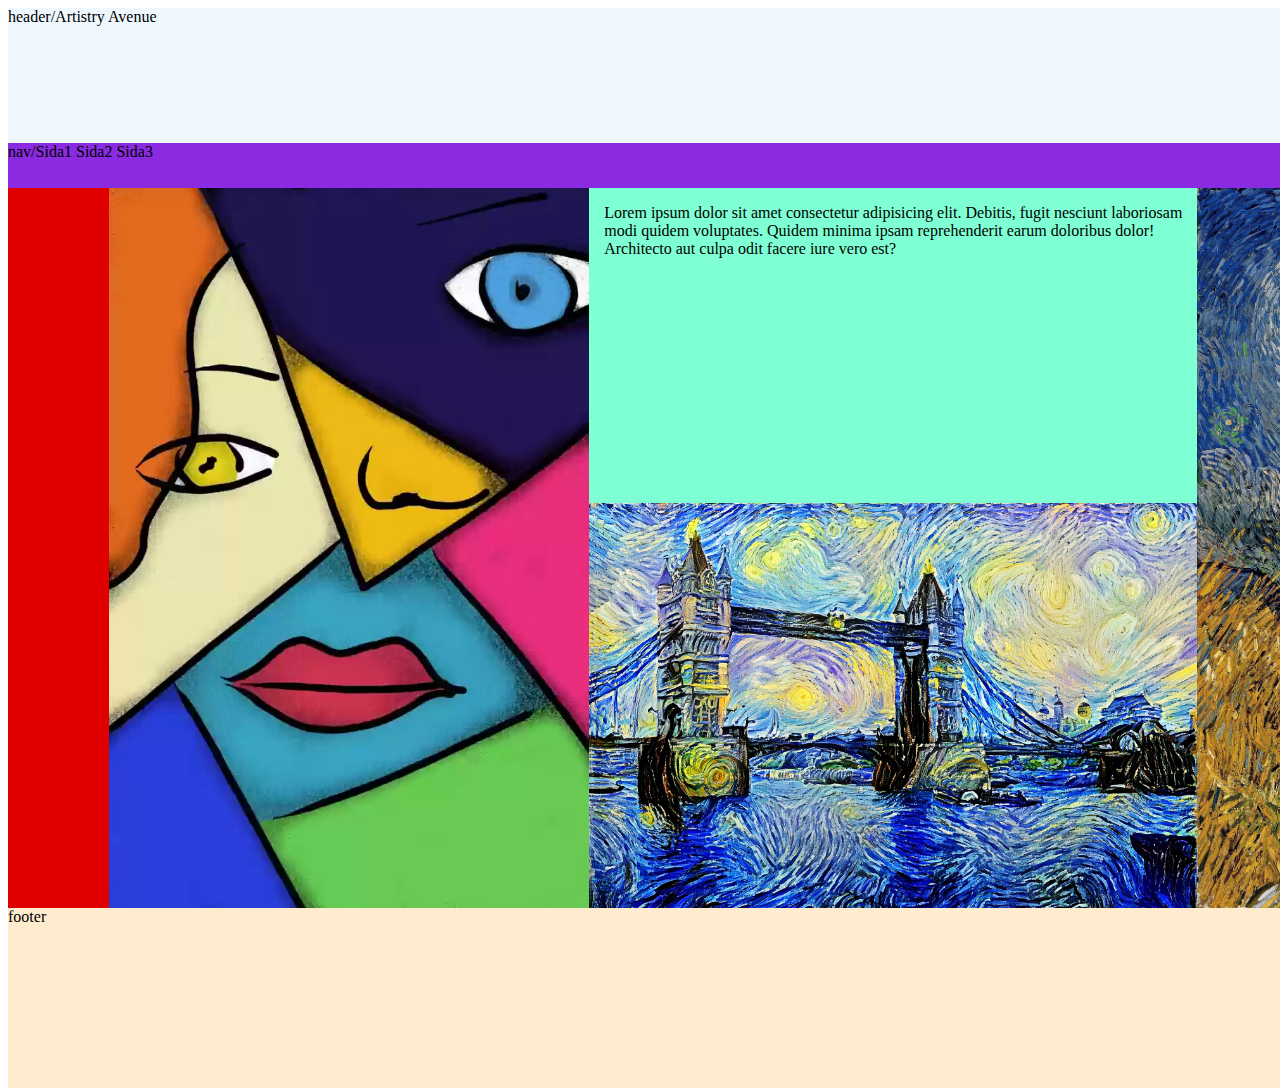
==== index.html @ d10ef5f7 "2023-12-05" ====
<!DOCTYPE html>
<html lang="en">
<head>
  <meta charset="UTF-8">
  <meta name="viewport" content="width=device-width, initial-scale=1.0">
  <title>Document</title>
  <link rel="stylesheet" href="css/style.css">
</head>
<body>
<div id="wrapper">
<header>header/Artistry Avenue</header>
<nav>nav/Sida1 Sida2 Sida3</nav>
<main>
  <p>Lorem ipsum dolor sit amet consectetur adipisicing elit. Debitis, fugit nesciunt laboriosam modi quidem voluptates. Quidem minima ipsam reprehenderit earum doloribus dolor! Architecto aut culpa odit facere iure vero est?</p>
</main>
<div id="img1">
  <img src="img/img1.webp" alt="tavla">
</div>
<div id="img2">
  <img src="img/img2.jpg" alt="tavla">
</div>
<div id="img3">
  <img src="img/img3.jpg" alt="">
</div>
<footer>footer</footer>
</div>
</body>
</html>
---- css/style.css ----
#wrapper {
    display: grid;
    height: 100vh;
    grid-template-rows: 15% 5% 35% 45% 20%;
    grid-template-columns: 1fr 1fr 1fr;
    grid-template-areas: 
    'hd hd hd'
    'nv nv nv'
    'img1 mn img3'
    'img1 img2 img3'
    'ft ft ft'
    ;
}
header {
    grid-area: hd;
    background-color: aliceblue;
}
nav {
    grid-area: nv;
    background-color: blueviolet;
}
main {
    grid-area: mn;
    background-color: aquamarine;
}
main p {
    margin-left: 15px;
}
#img1 {
    grid-area: img1;
    background-color: rgb(225, 0, 0);
}
#img1 img {
    height: 100%;
    margin-left: 101px;
}
#img2 {
    grid-area: img2;
    background-color: rgb(212, 99, 99);
}
#img2 img {
    height: 100%;
}
#img3 {
    grid-area: img3;
    background-color: rgb(255, 174, 174);
}
#img3 img {
    height: 100%;
}
footer {
    grid-area: ft;
    background-color: blanchedalmond;
}
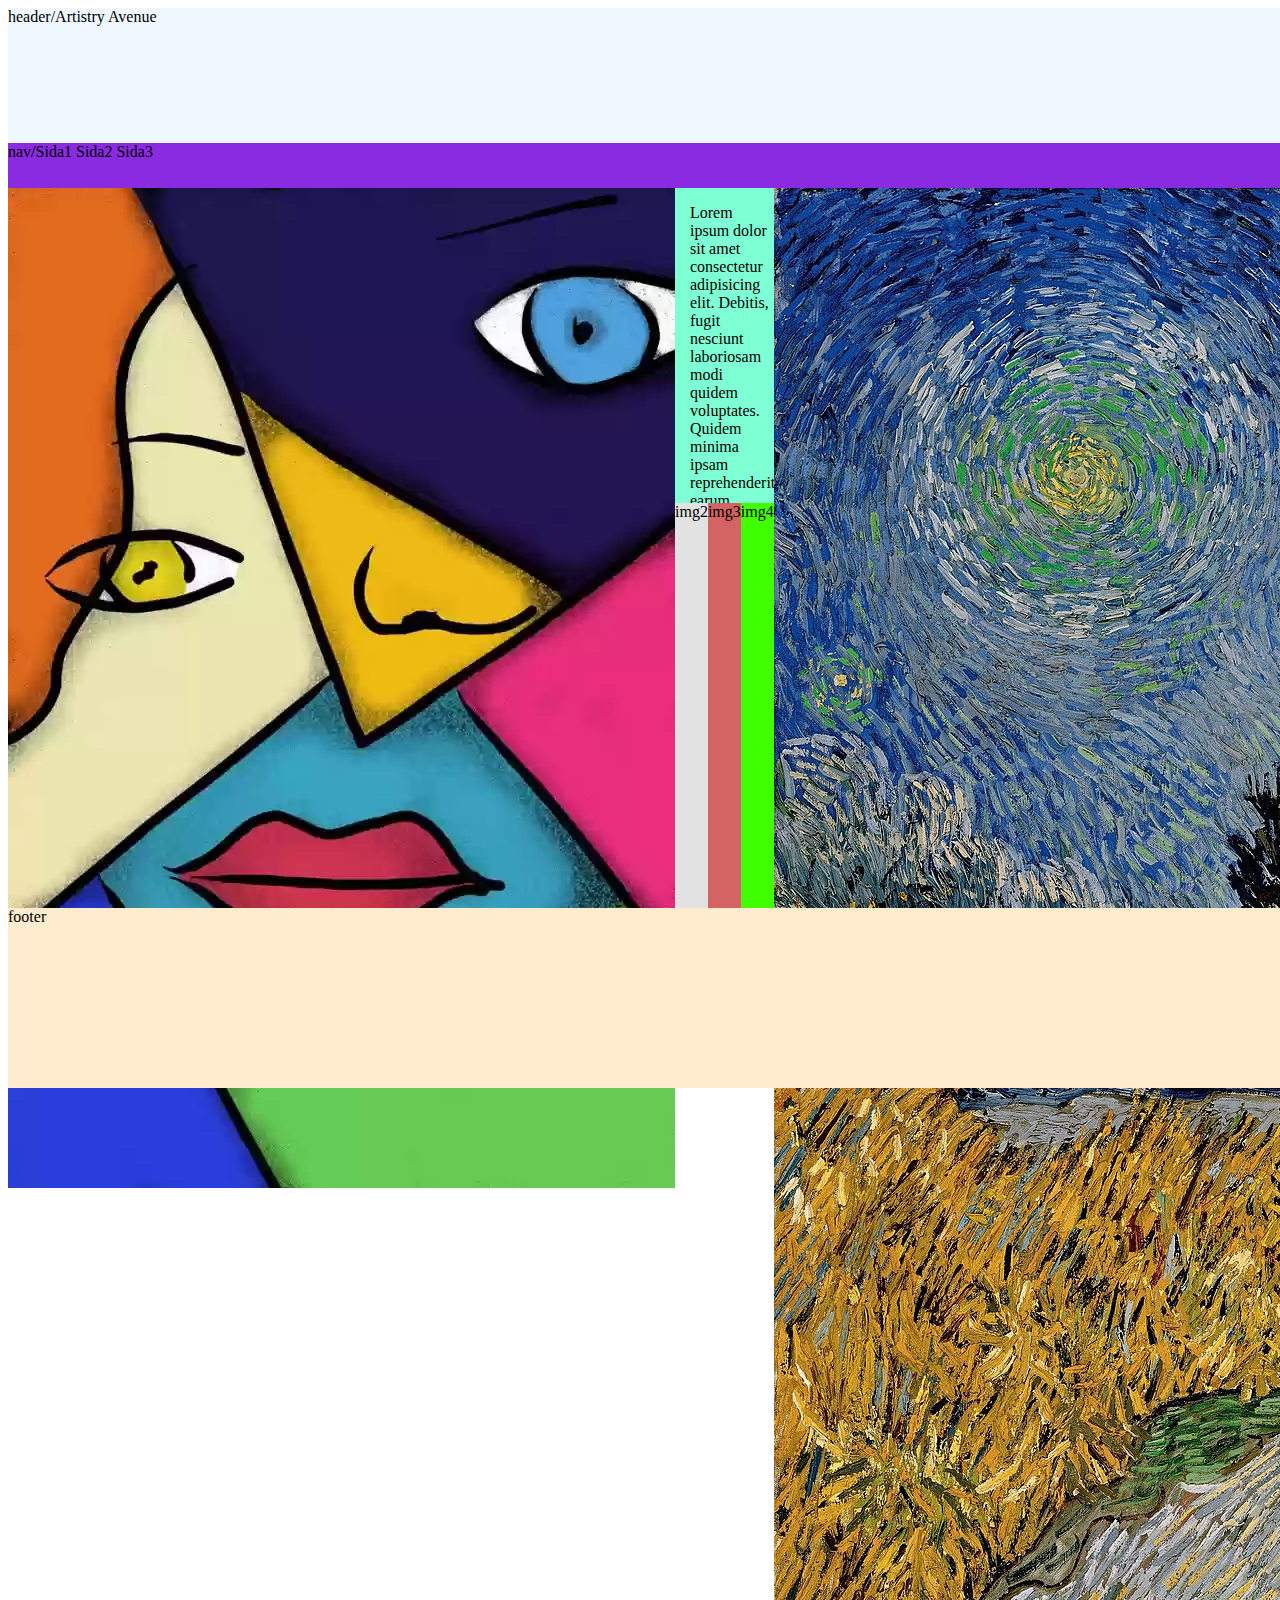
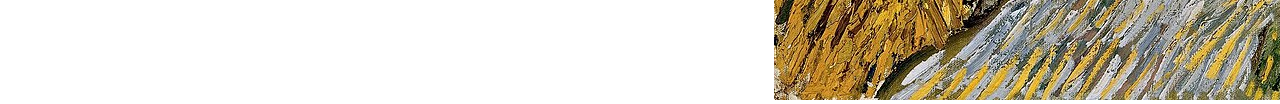
==== commit 91d6eb93: "Ändrade min layout på sidan" ====
--- a/index.html
+++ b/index.html
@@ -14,13 +14,19 @@
   <p>Lorem ipsum dolor sit amet consectetur adipisicing elit. Debitis, fugit nesciunt laboriosam modi quidem voluptates. Quidem minima ipsam reprehenderit earum doloribus dolor! Architecto aut culpa odit facere iure vero est?</p>
 </main>
 <div id="img1">
-  <img src="img/img1.webp" alt="tavla">
+  <img src="/img/img1.webp" alt="tavla">
 </div>
 <div id="img2">
-  <img src="img/img2.jpg" alt="tavla">
+  img2
 </div>
 <div id="img3">
-  <img src="img/img3.jpg" alt="">
+  img3
+</div>
+<div id="img4">
+  img4
+</div>
+<div id="img5">
+  <img src="/img/img5.jpg" alt="">
 </div>
 <footer>footer</footer>
 </div>
--- a/css/style.css
+++ b/css/style.css
@@ -2,13 +2,13 @@
     display: grid;
     height: 100vh;
     grid-template-rows: 15% 5% 35% 45% 20%;
-    grid-template-columns: 1fr 1fr 1fr;
+    grid-template-columns: 1fr 1fr 1fr 1fr 1fr;
     grid-template-areas: 
-    'hd hd hd'
-    'nv nv nv'
-    'img1 mn img3'
-    'img1 img2 img3'
-    'ft ft ft'
+    'hd hd hd hd hd'
+    'nv nv nv nv nv'
+    'img1 mn mn mn img5'
+    'img1 img2 img3 img4 img5'
+    'ft ft ft ft ft'
     ;
 }
 header {
@@ -30,24 +30,27 @@
     grid-area: img1;
     background-color: rgb(225, 0, 0);
 }
-#img1 img {
-    height: 100%;
-    margin-left: 101px;
-}
+
 #img2 {
     grid-area: img2;
+    background-color: rgb(226, 226, 226);
+}
+
+#img3 {
+    grid-area: img3;
     background-color: rgb(212, 99, 99);
 }
-#img2 img {
-    height: 100%;
+
+#img4 {
+    grid-area: img4;
+    background-color: rgb(64, 255, 0);
 }
-#img3 {
-    grid-area: img3;
-    background-color: rgb(255, 174, 174);
+
+#img5 {
+    grid-area: img5;
+    background-color: rgb(255, 238, 0);
 }
-#img3 img {
-    height: 100%;
-}
+
 footer {
     grid-area: ft;
     background-color: blanchedalmond;
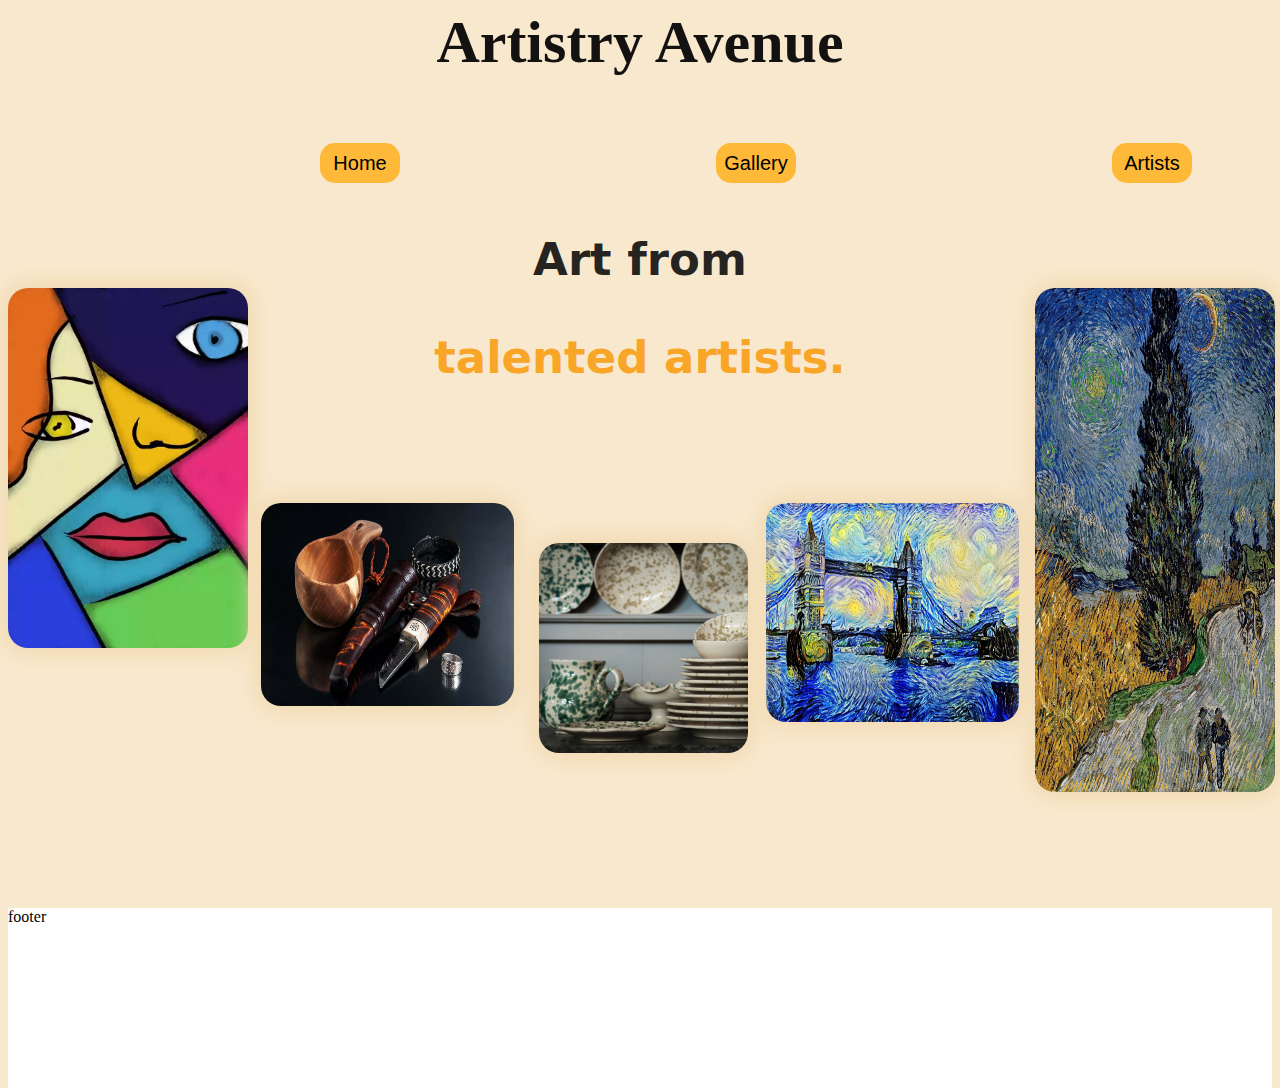
==== commit eb9f135b: "Klar med landing page" ====
--- a/index.html
+++ b/index.html
@@ -3,27 +3,34 @@
 <head>
   <meta charset="UTF-8">
   <meta name="viewport" content="width=device-width, initial-scale=1.0">
-  <title>Document</title>
+  <title>Landing Page</title>
   <link rel="stylesheet" href="css/style.css">
 </head>
 <body>
 <div id="wrapper">
-<header>header/Artistry Avenue</header>
-<nav>nav/Sida1 Sida2 Sida3</nav>
+<header>
+ <h1>Artistry Avenue</h1> 
+</header>
+<nav>
+  <button><a href="" id="link1">Home</a></button>
+  <button>  <a href="" id="link2">Gallery</a></button>
+  <button>  <a href="" id="link3">Artists</a></button>
+</nav>
 <main>
-  <p>Lorem ipsum dolor sit amet consectetur adipisicing elit. Debitis, fugit nesciunt laboriosam modi quidem voluptates. Quidem minima ipsam reprehenderit earum doloribus dolor! Architecto aut culpa odit facere iure vero est?</p>
+<p id="p1">Art from</p>
+<p id="p2">talented artists.</p>
 </main>
 <div id="img1">
   <img src="/img/img1.webp" alt="tavla">
 </div>
 <div id="img2">
-  img2
+  <img src="/img/nordiskt-hantverk-och-konst-1200x630.jpg" alt="">
 </div>
 <div id="img3">
-  img3
+  <img src="/img/img2.jpg" alt="">
 </div>
 <div id="img4">
-  img4
+  <img src="/img/Spruzzi-m1.jpg" alt="">
 </div>
 <div id="img5">
   <img src="/img/img5.jpg" alt="">
--- a/css/style.css
+++ b/css/style.css
@@ -1,3 +1,6 @@
+body {
+    background-color: rgb(248, 233, 206);
+}
 #wrapper {
     display: grid;
     height: 100vh;
@@ -7,51 +10,109 @@
     'hd hd hd hd hd'
     'nv nv nv nv nv'
     'img1 mn mn mn img5'
-    'img1 img2 img3 img4 img5'
+    'img1 img2 img4 img3 img5'
     'ft ft ft ft ft'
     ;
 }
 header {
     grid-area: hd;
-    background-color: aliceblue;
+}
+header h1 {
+color: rgba(0, 0, 0, 0.925);
+font-family:Georgia, 'Times New Roman', Times, serif;
+font-size: 60px;
+text-align: center;
+margin-top: auto;
 }
 nav {
     grid-area: nv;
-    background-color: blueviolet;
 }
+nav a {
+color: black;
+text-decoration: none;
+font-size: 20px;
+}
+button {
+    background-color: rgb(255, 185, 56);
+    height: 40px;
+    width: 80px;
+    border-radius: 15px;
+    border: none;
+    margin-left: 19.5rem;
+}
+button:hover {
+    border-style: solid;
+    border-color: rgb(195, 128, 3);
+}
+button:active {
+    background-color: rgb(255, 166, 0);
+
+}
+
 main {
     grid-area: mn;
-    background-color: aquamarine;
 }
 main p {
-    margin-left: 15px;
+    text-align: center;
+    font-size: 45px;
+    font-family: system-ui, -apple-system, BlinkMacSystemFont, 'Segoe UI', Roboto, Oxygen, Ubuntu, Cantarell, 'Open Sans', 'Helvetica Neue', sans-serif;
+    font-weight: 600;
+    margin-left: 60px;
+    margin-right: 60px;
+    margin-top:;
+}
+#p1 {
+    color: rgba(0, 0, 0, 0.851);
+    margin-top: px;
+
+}
+#p2 {
+    color: rgb(248, 165, 40);
+    margin-bottom: 10px;
 }
 #img1 {
     grid-area: img1;
-    background-color: rgb(225, 0, 0);
 }
-
+#img1 img {
+    width: 95%;
+    margin-top: 100px;
+}
 #img2 {
     grid-area: img2;
-    background-color: rgb(226, 226, 226);
 }
-
+#img2 img {
+    width: 100%;
+    height: 50%;
+}
 #img3 {
     grid-area: img3;
-    background-color: rgb(212, 99, 99);
 }
-
+#img3 img {
+    width: 100%;
+    height: 54%;
+}
 #img4 {
     grid-area: img4;
-    background-color: rgb(64, 255, 0);
 }
-
+#img4 img {
+    width: 83%;
+    margin-top: 40px;
+    margin-left: 25px;
+}
 #img5 {
     grid-area: img5;
-    background-color: rgb(255, 238, 0);
 }
-
+#img5 img {
+    width: 95%;
+    height: 70%;
+    margin-top: 100px;
+    margin-left: 16px;
+}
+img {
+    border-radius: 20px;
+    box-shadow: 0 0 20px 8px rgb(242, 219, 181);
+}
 footer {
     grid-area: ft;
-    background-color: blanchedalmond;
+    background-color: rgb(255, 255, 255);
 }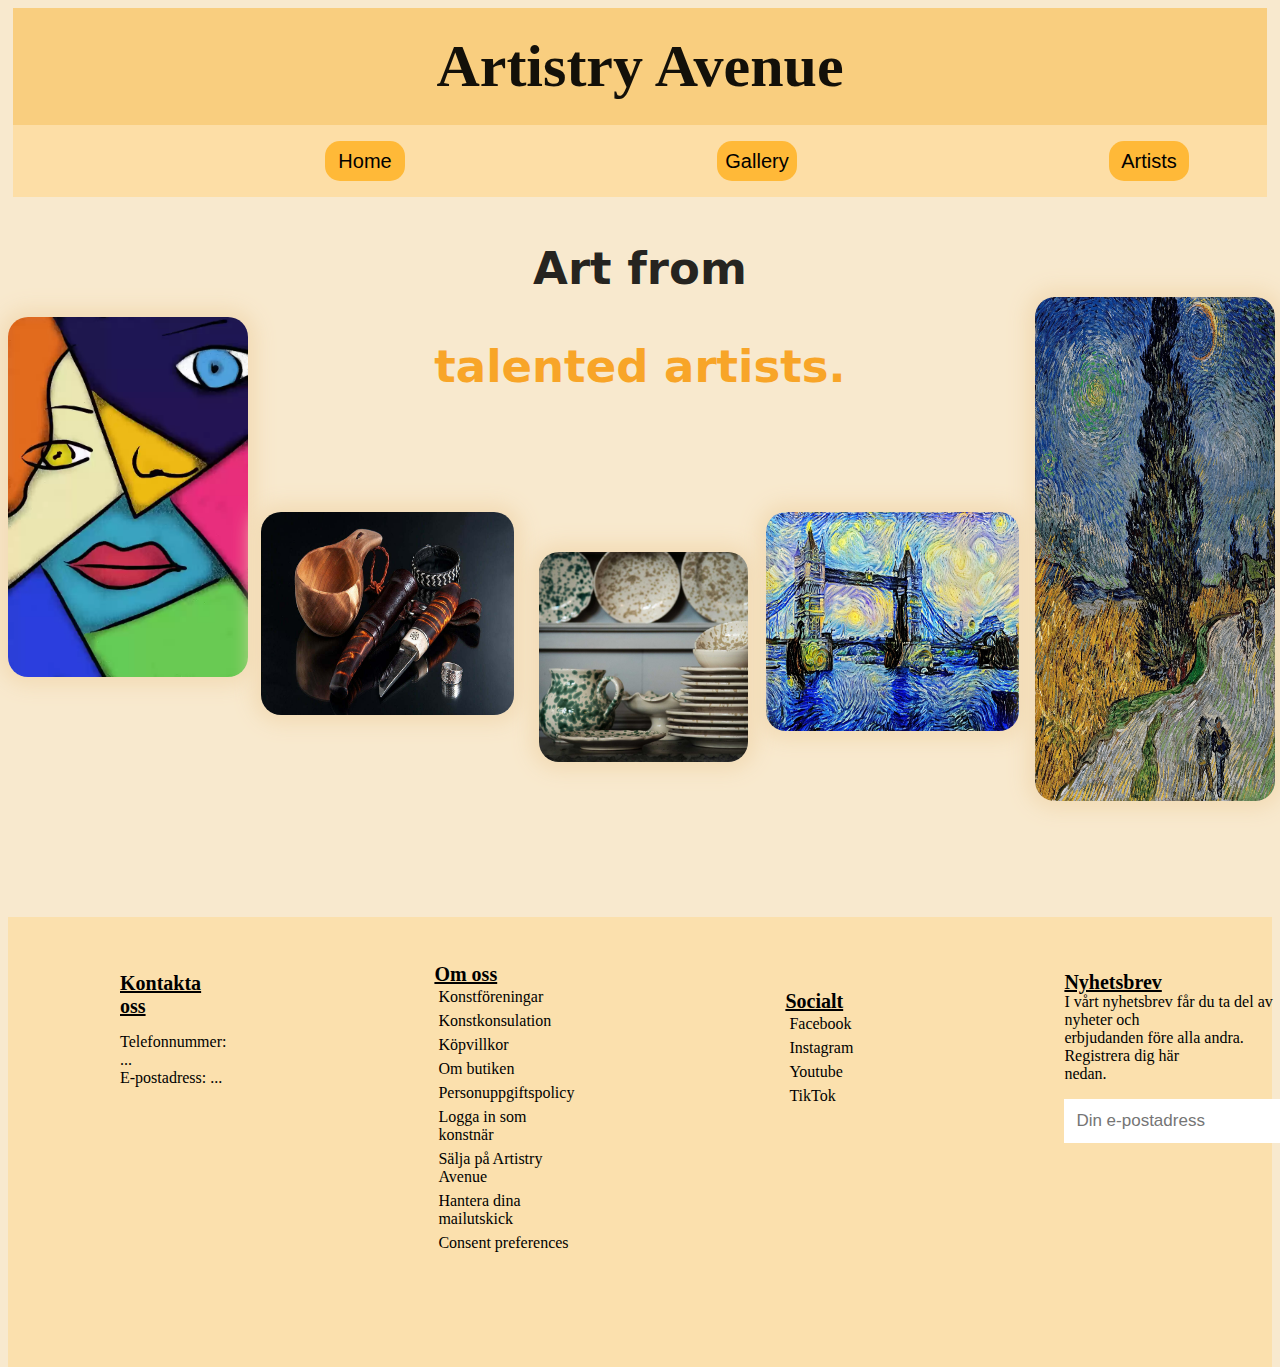
==== commit ec1e11bd: "Fixat en andra sida" ====
--- a/index.html
+++ b/index.html
@@ -1,41 +1,78 @@
 <!DOCTYPE html>
 <html lang="en">
+
 <head>
   <meta charset="UTF-8">
   <meta name="viewport" content="width=device-width, initial-scale=1.0">
   <title>Landing Page</title>
   <link rel="stylesheet" href="css/style.css">
 </head>
+
 <body>
-<div id="wrapper">
-<header>
- <h1>Artistry Avenue</h1> 
-</header>
-<nav>
-  <button><a href="" id="link1">Home</a></button>
-  <button>  <a href="" id="link2">Gallery</a></button>
-  <button>  <a href="" id="link3">Artists</a></button>
-</nav>
-<main>
-<p id="p1">Art from</p>
-<p id="p2">talented artists.</p>
-</main>
-<div id="img1">
-  <img src="/img/img1.webp" alt="tavla">
-</div>
-<div id="img2">
-  <img src="/img/nordiskt-hantverk-och-konst-1200x630.jpg" alt="">
-</div>
-<div id="img3">
-  <img src="/img/img2.jpg" alt="">
-</div>
-<div id="img4">
-  <img src="/img/Spruzzi-m1.jpg" alt="">
-</div>
-<div id="img5">
-  <img src="/img/img5.jpg" alt="">
-</div>
-<footer>footer</footer>
-</div>
+  <div id="wrapper">
+    <header>
+      <h1>Artistry Avenue</h1>
+    </header>
+    <nav>
+      <button><a href="" id="link1">Home</a></button>
+      <button> <a href="/gallery.html" id="link2">Gallery</a></button>
+      <button> <a href="" id="link3">Artists</a></button>
+    </nav>
+    <main>
+      <p id="p1">Art from</p>
+      <p id="p2">talented artists.</p>
+    </main>
+    <div id="img1">
+      <img src="/img/img1.webp" alt="tavla">
+    </div>
+    <div id="img2">
+      <img src="/img/nordiskt-hantverk-och-konst-1200x630.jpg" alt="">
+    </div>
+    <div id="img3">
+      <img src="/img/img2.jpg" alt="">
+    </div>
+    <div id="img4">
+      <img src="/img/Spruzzi-m1.jpg" alt="">
+    </div>
+    <div id="img5">
+      <img src="/img/img5.jpg" alt="">
+    </div>
+    <footer>
+        <div id="Kontakta_oss">
+                <h6>Kontakta oss</h6>
+                <p>Telefonnummer: ... <br>
+                        E-postadress: ...</p>
+        </div>
+        <div id="Om_oss">
+                <h6>Om oss</h6>
+                <a href="">Konstföreningar</a>
+                <a href="">Konstkonsulation</a>
+                <a href="">Köpvillkor</a>
+                <a href="">Om butiken</a>
+                <a href="">Personuppgiftspolicy</a>
+                <a href="">Logga in som konstnär</a>
+                <a href="">Sälja på Artistry Avenue</a>
+                <a href="">Hantera dina mailutskick</a>
+                <a href="">Consent preferences</a>
+        </div>
+
+        <div id="Socialt">
+                <h6>Socialt</h6>
+                <a href="https://www.facebook.com/?locale=sv_SE">Facebook</a>
+                <a href="https://www.instagram.com/">Instagram</a>
+                <a href="https://www.youtube.com/">Youtube</a>
+                <a href="https://www.tiktok.com/sv-SE/">TikTok</a>
+        </div>
+
+        <div id="Nyhetsbrev">
+                <h6>Nyhetsbrev</h6>
+                <p>I vårt nyhetsbrev får du ta del av nyheter och <br>
+                        erbjudanden före alla andra. Registrera dig här <br>
+                        nedan.</p>
+                        <input type="text" placeholder="Din e-postadress">
+        </div>
+    </footer>
+  </div>
 </body>
+
 </html>--- a/css/style.css
+++ b/css/style.css
@@ -1,37 +1,52 @@
 body {
     background-color: rgb(248, 233, 206);
 }
+
 #wrapper {
     display: grid;
     height: 100vh;
-    grid-template-rows: 15% 5% 35% 45% 20%;
+    grid-template-rows: 13% 8% 35% 45% 50%;
     grid-template-columns: 1fr 1fr 1fr 1fr 1fr;
-    grid-template-areas: 
-    'hd hd hd hd hd'
-    'nv nv nv nv nv'
-    'img1 mn mn mn img5'
-    'img1 img2 img4 img3 img5'
-    'ft ft ft ft ft'
+    grid-template-areas:
+        'hd hd hd hd hd'
+        'nv nv nv nv nv'
+        'img1 mn mn mn img5'
+        'img1 img2 img4 img3 img5'
+        'ft ft ft ft ft'
     ;
 }
+
 header {
     grid-area: hd;
-}
+    background-color: rgb(249, 206, 127);
+    display: flex;
+    align-items: center;
+    justify-content: center;
+    margin-left: 5px;
+    margin-right: 5px;
+}
+
 header h1 {
-color: rgba(0, 0, 0, 0.925);
-font-family:Georgia, 'Times New Roman', Times, serif;
-font-size: 60px;
-text-align: center;
-margin-top: auto;
-}
+    color: rgba(0, 0, 0, 0.925);
+    font-family: Georgia, 'Times New Roman', Times, serif;
+    font-size: 60px;
+}
+
 nav {
     grid-area: nv;
-}
+    background-color: rgb(253, 222, 166);
+    display: flex;
+    align-items: center;
+    margin-left: 5px;
+    margin-right: 5px;
+}
+
 nav a {
-color: black;
-text-decoration: none;
-font-size: 20px;
-}
+    color: black;
+    text-decoration: none;
+    font-size: 20px;
+}
+
 button {
     background-color: rgb(255, 185, 56);
     height: 40px;
@@ -40,10 +55,12 @@
     border: none;
     margin-left: 19.5rem;
 }
+
 button:hover {
     border-style: solid;
     border-color: rgb(195, 128, 3);
 }
+
 button:active {
     background-color: rgb(255, 166, 0);
 
@@ -52,6 +69,7 @@
 main {
     grid-area: mn;
 }
+
 main p {
     text-align: center;
     font-size: 45px;
@@ -59,60 +77,206 @@
     font-weight: 600;
     margin-left: 60px;
     margin-right: 60px;
-    margin-top:;
-}
+    margin-top: ;
+}
+
 #p1 {
     color: rgba(0, 0, 0, 0.851);
     margin-top: px;
 
 }
+
 #p2 {
     color: rgb(248, 165, 40);
     margin-bottom: 10px;
 }
+
 #img1 {
     grid-area: img1;
 }
+
 #img1 img {
     width: 95%;
     margin-top: 100px;
 }
+
 #img2 {
     grid-area: img2;
 }
+
 #img2 img {
     width: 100%;
     height: 50%;
 }
+
 #img3 {
     grid-area: img3;
 }
+
 #img3 img {
     width: 100%;
     height: 54%;
 }
+
 #img4 {
     grid-area: img4;
 }
+
 #img4 img {
     width: 83%;
     margin-top: 40px;
     margin-left: 25px;
 }
+
 #img5 {
     grid-area: img5;
 }
+
 #img5 img {
     width: 95%;
     height: 70%;
     margin-top: 100px;
     margin-left: 16px;
 }
+
 img {
     border-radius: 20px;
     box-shadow: 0 0 20px 8px rgb(242, 219, 181);
 }
+
 footer {
     grid-area: ft;
-    background-color: rgb(255, 255, 255);
+    background-color: rgb(251, 224, 173);
+    display: flex;
+    align-items: center;
+}
+
+#Kontakta_oss {
+    margin-left: 7rem;
+    margin-bottom: 16rem;
+    display: flex;
+    flex-direction: column;
+}
+
+#Om_oss {
+    margin-left: 13rem;
+    margin-bottom: 7rem;
+    display: flex;
+    flex-direction: column;
+}
+
+footer a {
+    margin-left: 1px;
+    color: black;
+    text-decoration: none;
+    padding: 3px;
+}
+
+footer a:hover {
+    text-decoration: underline;
+}
+
+footer a:active {
+    font-size: 15px;
+}
+
+#Socialt {
+    margin-left: 13rem;
+    margin-bottom: 14.5rem;
+    display: flex;
+    flex-direction: column;
+}
+
+
+footer h6 {
+    font-size: 20px;
+    text-decoration: underline;
+    margin-bottom: -1px;
+}
+
+#Nyhetsbrev {
+    margin-left: 13rem;
+    margin-bottom: 13.5rem;
+}
+
+#Nyhetsbrev p {
+    margin-left: px;
+    padding: -5px;
+    margin-top: -1px;
+}
+
+#Nyhetsbrev input {
+    font-size: 17px;
+    padding: 12px;
+    border: none;
+}
+
+#wrapper2 {
+    display: grid;
+    height: 100vh;
+    grid-template-rows: 13% 8% auto 50%;
+    grid-template-columns: 20% 26.7% 26.7% 26.7%;
+    grid-template-areas:
+        'hd hd hd hd'
+        'nv nv nv nv'
+        'as sc sc2 sc3'
+        'ft ft ft ft'
+    ;
+}
+
+#main {
+    gap: 100px;
+}
+
+#section {
+    grid-area: sc;
+    margin-right: 10px;
+    margin-left: 20px;
+    background-color: rgb(255, 208, 121);
+
+    display: flex;
+    flex-direction: column;
+    align-items: center;
+
+}
+
+
+
+#img1 {
+    height: 300px;
+    margin-top: 20px;
+}
+
+#section2 {
+    grid-area: sc2;
+    margin-left: 10px;
+    margin-right: 10px;
+    display: flex;
+    flex-direction: column;
+    align-items: center;
+}
+
+#section3 {
+    grid-area: sc3;
+    margin-left: 10px;
+    margin-right: 20px;
+    flex-direction: column;
+    align-items: center;
+}
+
+aside {
+    grid-area: as;
+}
+
+aside ul {
+    background-color: rgb(249, 217, 157);
+    border-radius: 10px;
+    font-size: 20px;
+    padding-top: 15px;
+    margin-top: 200px;
+}
+
+aside li {
+    padding-bottom: 20px;
+
 }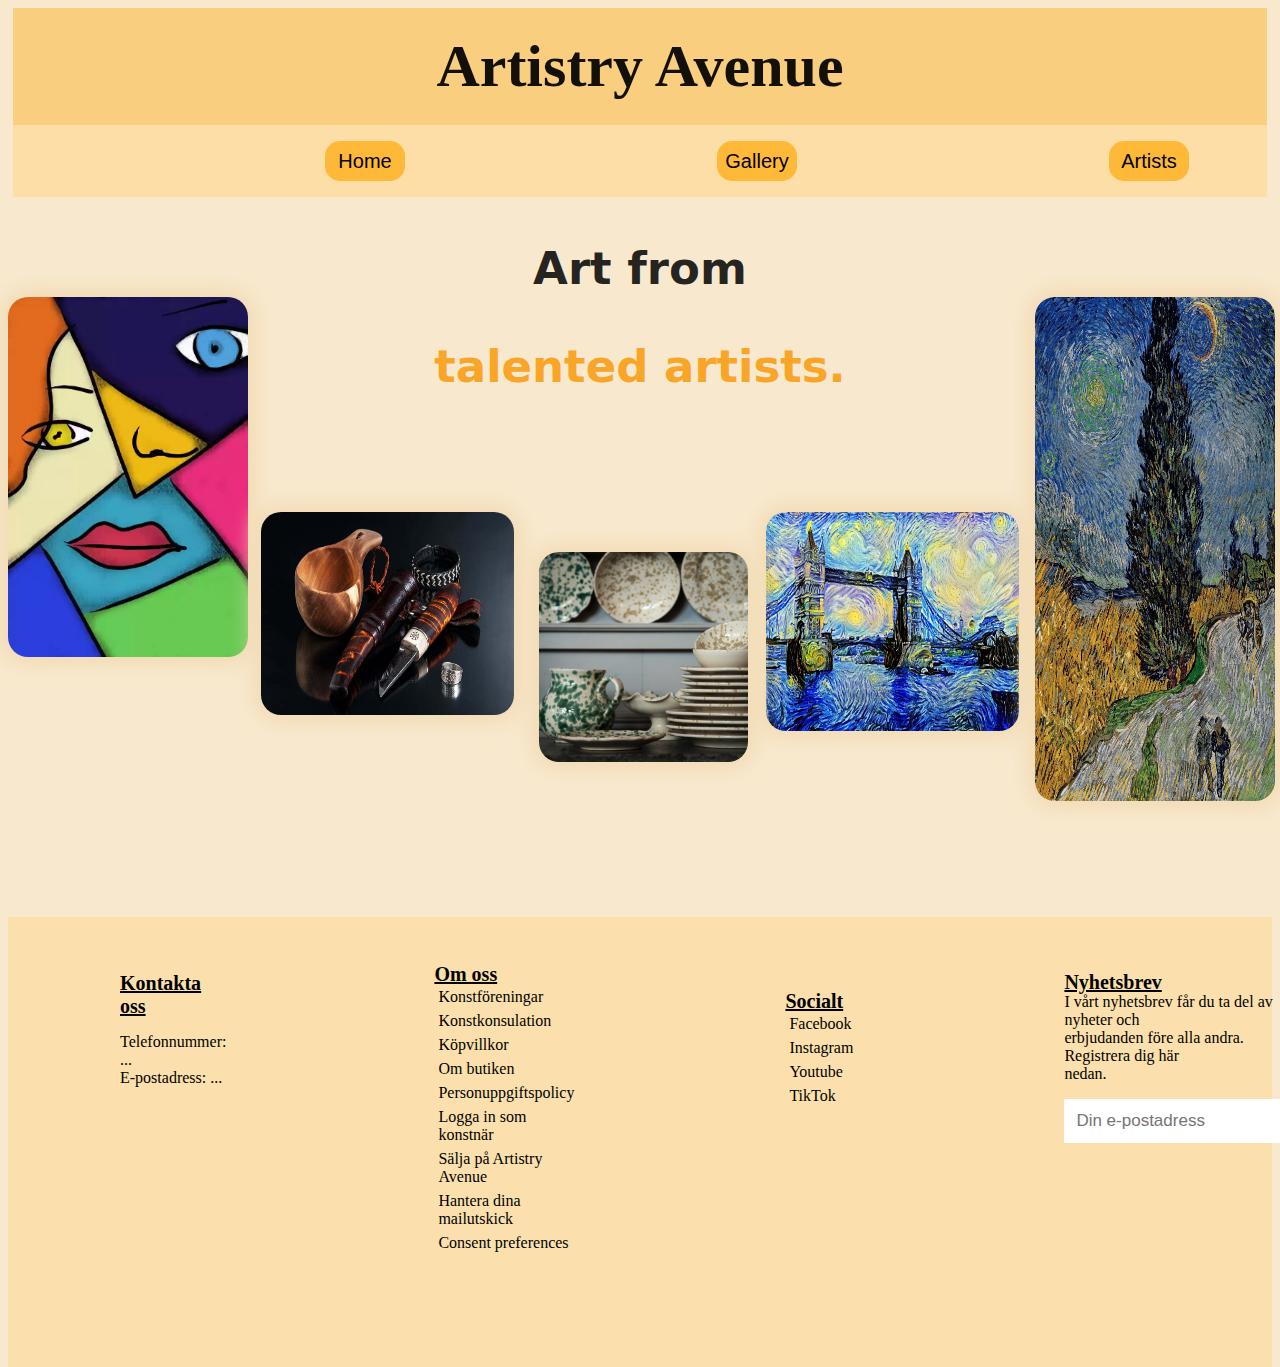
==== commit 0c532234: "Sida 2" ====
--- a/index.html
+++ b/index.html
@@ -4,7 +4,7 @@
 <head>
   <meta charset="UTF-8">
   <meta name="viewport" content="width=device-width, initial-scale=1.0">
-  <title>Landing Page</title>
+  <title>Home</title>
   <link rel="stylesheet" href="css/style.css">
 </head>
 
@@ -16,7 +16,7 @@
     <nav>
       <button><a href="" id="link1">Home</a></button>
       <button> <a href="/gallery.html" id="link2">Gallery</a></button>
-      <button> <a href="" id="link3">Artists</a></button>
+      <button> <a href="/artists.html" id="link3">Artists</a></button>
     </nav>
     <main>
       <p id="p1">Art from</p>
@@ -26,13 +26,13 @@
       <img src="/img/img1.webp" alt="tavla">
     </div>
     <div id="img2">
-      <img src="/img/nordiskt-hantverk-och-konst-1200x630.jpg" alt="">
+      <img src="/img/nordiskt-hantverk.jpg" alt="picture of nordic hand crafts">
     </div>
     <div id="img3">
-      <img src="/img/img2.jpg" alt="">
+      <img src="/img/img3.jpg" alt="">
     </div>
     <div id="img4">
-      <img src="/img/Spruzzi-m1.jpg" alt="">
+      <img src="/img/porslin.jpg" alt="">
     </div>
     <div id="img5">
       <img src="/img/img5.jpg" alt="">
--- a/css/style.css
+++ b/css/style.css
@@ -139,7 +139,7 @@
     margin-left: 16px;
 }
 
-img {
+#wrapper img {
     border-radius: 20px;
     box-shadow: 0 0 20px 8px rgb(242, 219, 181);
 }
@@ -228,29 +228,55 @@
     gap: 100px;
 }
 
+
 #section {
     grid-area: sc;
     margin-right: 10px;
     margin-left: 20px;
-    background-color: rgb(255, 208, 121);
-
-    display: flex;
-    flex-direction: column;
-    align-items: center;
-
-}
-
-
-
-#img1 {
+    
+    background-color: rgb(249, 210, 139);
+    display: flex;
+    flex-direction: column;
+    align-items: center;
+
+}
+.title h2 {
+    font-size: 22px;
+    text-align: center;
+    margin-top: 7.5px;
+}
+
+.textbox {
+    display: flex;
+    flex-direction: row;
+    align-items: center;
+    gap: 15px;
+}
+
+.button {
+    background-color: brown;
+    font-size: 17px;
+    border-radius: 13px;
+    padding: 6px;
+}
+
+
+#wrapper2 img {
+    border-radius: 10px;
+}
+
+#wrapper2 img {
     height: 300px;
     margin-top: 20px;
 }
+
 
 #section2 {
     grid-area: sc2;
     margin-left: 10px;
     margin-right: 10px;
+
+    background-color: rgb(249, 210, 139);
     display: flex;
     flex-direction: column;
     align-items: center;
@@ -260,6 +286,9 @@
     grid-area: sc3;
     margin-left: 10px;
     margin-right: 20px;
+    
+    background-color: rgb(249, 210, 139);
+    display: flex;
     flex-direction: column;
     align-items: center;
 }
@@ -279,4 +308,17 @@
 aside li {
     padding-bottom: 20px;
 
+}
+
+#wrapper3 {
+    display: grid;
+    height: 100vh;
+    grid-template-rows: 13% 8% auto 50%;
+    grid-template-columns: 1fr 1fr 1fr;
+    grid-template-areas:
+        'hd hd hd'
+        'nv nv nv'
+        'sc sc2 sc3'
+        'ft ft ft'
+    ;
 }